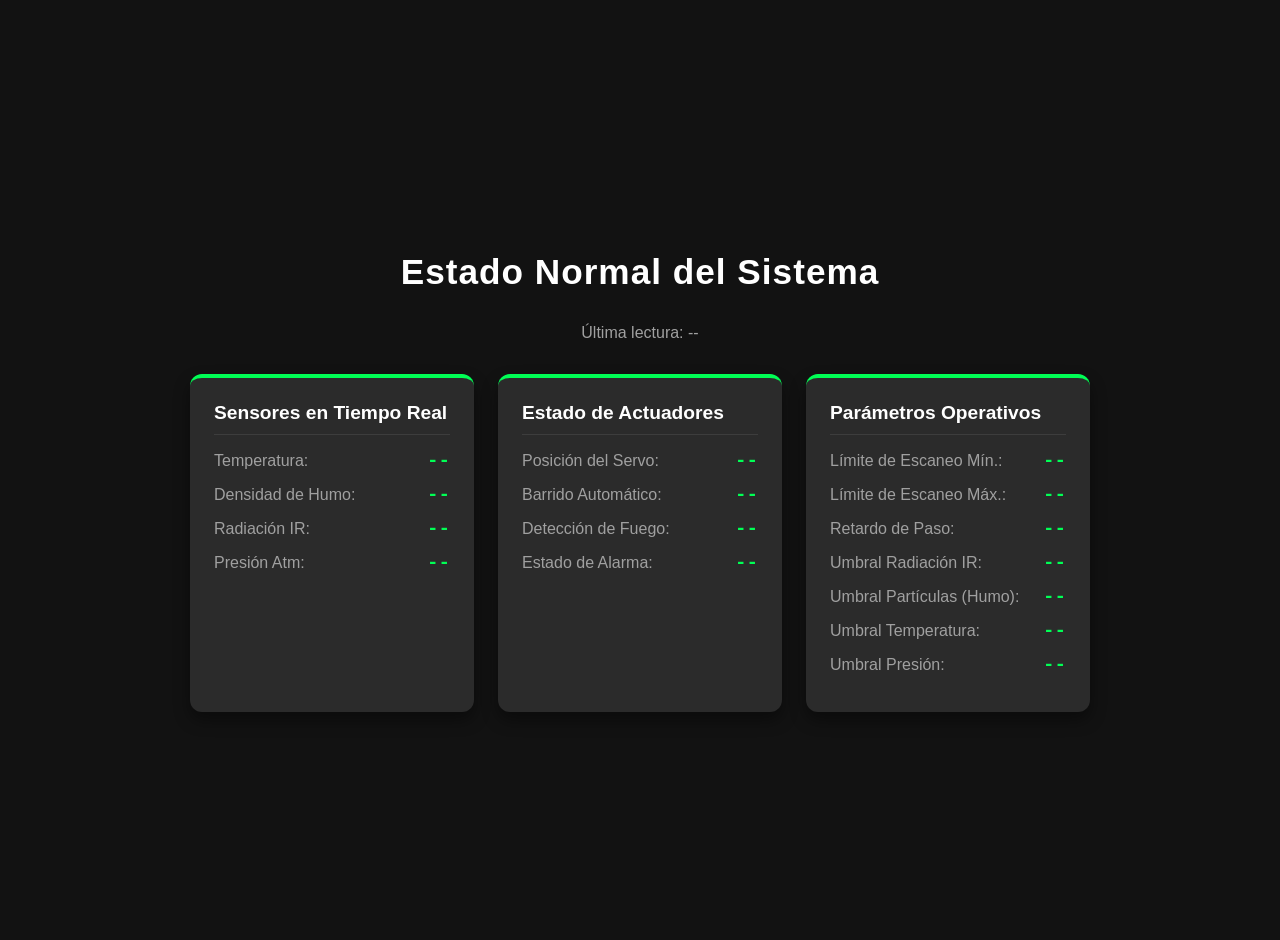
==== detector_incendios/data/index.html @ a3fb78b9 "Código ESP32, actualización de páginas Web y programa Python" ====
<!doctype html>
<html lang="es">
  <head>
    <meta charset="UTF-8" />
    <meta name="viewport" content="width=device-width, initial-scale=1.0" />
    <title>Sistema Detector de Incendios</title>
    <link rel="stylesheet" href="style.css" />
  </head>
  <body>
    <div class="container">
      <h1 id="titulo-estado">Estado Normal del Sistema</h1>
      <p style="text-align: center; color: var(--text-muted); margin-bottom: 2rem;">
        Última lectura: <span id="fecha_hora">--</span>
      </p>

      <div class="grid">
        <div class="card" id="card-sensores">
          <h2>Sensores en Tiempo Real</h2>
          <div class="data-row"><span>Temperatura:</span> <span class="value" id="val_temp">--</span></div>
          <div class="data-row"><span>Densidad de Humo:</span> <span class="value" id="val_humo">--</span></div>
          <div class="data-row"><span>Radiación IR:</span> <span class="value" id="val_ir">--</span></div>
          <div class="data-row"><span>Presión Atm:</span> <span class="value" id="val_presion">--</span></div>
        </div>

        <div class="card" id="card-actuadores">
          <h2>Estado de Actuadores</h2>
          <div class="data-row"><span>Posición del Servo:</span> <span class="value" id="val_servo">--</span></div>
          <div class="data-row"><span>Barrido Automático:</span> <span class="value" id="val_barrido">--</span></div>
          <div class="data-row"><span>Detección de Fuego:</span> <span class="value" id="val_fuego_ir">--</span></div>
          <div class="data-row"><span>Estado de Alarma:</span> <span class="value" id="val_alarma">--</span></div>
        </div>

        <div class="card" id="card-configuracion">
          <h2>Parámetros Operativos</h2>
          <div class="data-row"><span>Límite de Escaneo Mín.:</span> <span class="value" id="conf_ang_min">--</span></div>
          <div class="data-row"><span>Límite de Escaneo Máx.:</span> <span class="value" id="conf_ang_max">--</span></div>
          <div class="data-row"><span>Retardo de Paso:</span> <span class="value" id="conf_vel_servo">--</span></div>
          <div class="data-row"><span>Umbral Radiación IR:</span> <span class="value" id="conf_umb_ir">--</span></div>
          <div class="data-row"><span>Umbral Partículas (Humo):</span> <span class="value" id="conf_umb_gas">--</span></div>
          <div class="data-row"><span>Umbral Temperatura:</span> <span class="value" id="conf_umb_temp">--</span></div>
          <div class="data-row"><span>Umbral Presión:</span> <span class="value" id="conf_umb_pres">--</span></div>
        </div>
      </div>
    </div>

    <script src="script.js"></script>
  </body>
</html>
---- detector_incendios/data/style.css ----
:root {
  --bg-color: #121212;
  --card-bg: #2b2b2b;
  --text-main: #e0e0e0;
  --text-muted: #a0a0a0;
  --accent-green: #00ff55;
  --accent-red: #ff3333;
  --border-color: #3d3d3d;
}

body {
  background-color: var(--bg-color);
  color: var(--text-main);
  font-family:
    -apple-system, BlinkMacSystemFont, "Segoe UI", Roboto, Helvetica, Arial,
    sans-serif;
  margin: 0;
  padding: 20px;
  display: flex;
  justify-content: center;
  align-items: center;
  min-height: 100vh;
}

.container {
  width: 100%;
  max-width: 900px;
}

h1 {
  text-align: center;
  color: #ffffff;
  font-size: 2.2rem;
  margin-bottom: 2rem;
  font-weight: 600;
  letter-spacing: 1px;
  transition: color 0.3s ease;
}

.grid {
  display: grid;
  grid-template-columns: repeat(auto-fit, minmax(280px, 1fr));
  gap: 1.5rem;
}

.card {
  background-color: var(--card-bg);
  border-radius: 12px;
  padding: 1.5rem;
  box-shadow: 0 8px 16px rgba(0, 0, 0, 0.4);
  border-top: 4px solid var(--accent-green);
  transition: all 0.3s ease;
}

.card.alert {
  border-top: 4px solid var(--accent-red);
  box-shadow: 0 8px 24px rgba(255, 51, 51, 0.15);
}

h2 {
  margin-top: 0;
  color: #ffffff;
  font-size: 1.2rem;
  border-bottom: 1px solid var(--border-color);
  padding-bottom: 10px;
  margin-bottom: 15px;
}

.data-row {
  display: flex;
  justify-content: space-between;
  align-items: center;
  margin: 12px 0;
  color: var(--text-muted);
  font-size: 1rem;
}

.value {
  color: var(--accent-green);
  font-family: "Courier New", Courier, monospace;
  font-size: 1.2rem;
  font-weight: bold;
}

.value.alert-text {
  color: var(--accent-red);
}
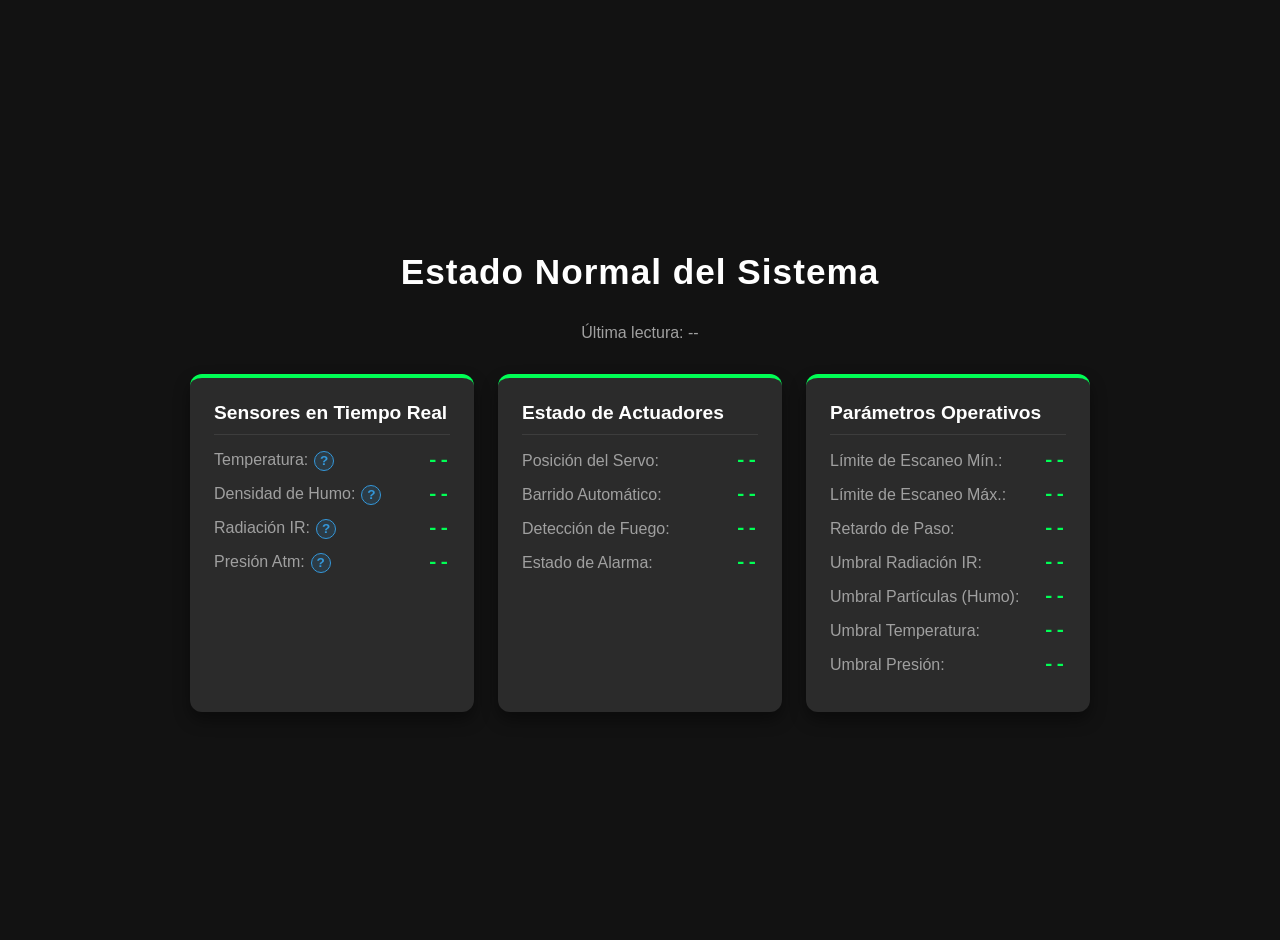
==== commit a14a802d: "Datos más amigables" ====
--- a/detector_incendios/data/index.html
+++ b/detector_incendios/data/index.html
@@ -16,10 +16,10 @@
       <div class="grid">
         <div class="card" id="card-sensores">
           <h2>Sensores en Tiempo Real</h2>
-          <div class="data-row"><span>Temperatura:</span> <span class="value" id="val_temp">--</span></div>
-          <div class="data-row"><span>Densidad de Humo:</span> <span class="value" id="val_humo">--</span></div>
-          <div class="data-row"><span>Radiación IR:</span> <span class="value" id="val_ir">--</span></div>
-          <div class="data-row"><span>Presión Atm:</span> <span class="value" id="val_presion">--</span></div>
+          <div class="data-row"><span>Temperatura:<span class="tooltip">?<span class="tooltiptext">Valores más altos (> 60°C) indican un calor anormal o fuego cercano. Valores bajos reflejan el clima local.</span></span></span> <span class="value" id="val_temp">--</span></div>
+          <div class="data-row"><span>Densidad de Humo:<span class="tooltip">?<span class="tooltiptext">Valores más altos indican mayor concentración de humo o gases combustibles. Valores bajos indican aire limpio.</span></span></span> <span class="value" id="val_humo">--</span></div>
+          <div class="data-row"><span>Radiación IR:<span class="tooltip">?<span class="tooltiptext">Valores más altos (cerca de 100%) confirman la fuerte presencia de una llama. Valores bajos indican que no hay fuego.</span></span></span> <span class="value" id="val_ir">--</span></div>
+          <div class="data-row"><span>Presión Atm:<span class="tooltip">?<span class="tooltiptext">Valores más bajos pueden indicar un sistema de tormenta, mientras que corrientes térmicas por fuego pueden causar fluctuaciones.</span></span></span> <span class="value" id="val_presion">--</span></div>
         </div>
 
         <div class="card" id="card-actuadores">
--- a/detector_incendios/data/style.css
+++ b/detector_incendios/data/style.css
@@ -85,3 +85,63 @@
 .value.alert-text {
   color: var(--accent-red);
 }
+
+/* Tooltip */
+.tooltip {
+  position: relative;
+  display: inline-block;
+  cursor: help;
+  margin-left: 6px;
+  color: #3498db;
+  font-weight: bold;
+  font-size: 0.85em;
+  background-color: rgba(52, 152, 219, 0.15);
+  border-radius: 50%;
+  width: 18px;
+  height: 18px;
+  text-align: center;
+  line-height: 18px;
+  border: 1px solid #3498db;
+}
+
+.tooltip .tooltiptext {
+  visibility: hidden;
+  width: 220px;
+  background-color: #2b2b2b;
+  color: #e0e0e0;
+  text-align: center;
+  padding: 8px;
+  border-radius: 6px;
+  border: 1px solid var(--border-color);
+  font-size: 0.85rem;
+  font-weight: normal;
+  font-family: -apple-system, BlinkMacSystemFont, "Segoe UI", Roboto, sans-serif;
+  box-shadow: 0 4px 8px rgba(0,0,0,0.5);
+
+  /* Posición */
+  position: absolute;
+  z-index: 10;
+  bottom: 135%;
+  left: 50%;
+  margin-left: -110px;
+
+  /* Animación */
+  opacity: 0;
+  transition: opacity 0.3s;
+}
+
+.tooltip .tooltiptext::after {
+  content: "";
+  position: absolute;
+  top: 100%;
+  left: 50%;
+  margin-left: -5px;
+  border-width: 5px;
+  border-style: solid;
+  border-color: var(--border-color) transparent transparent transparent;
+}
+
+.tooltip:hover .tooltiptext {
+  visibility: visible;
+  opacity: 1;
+}
